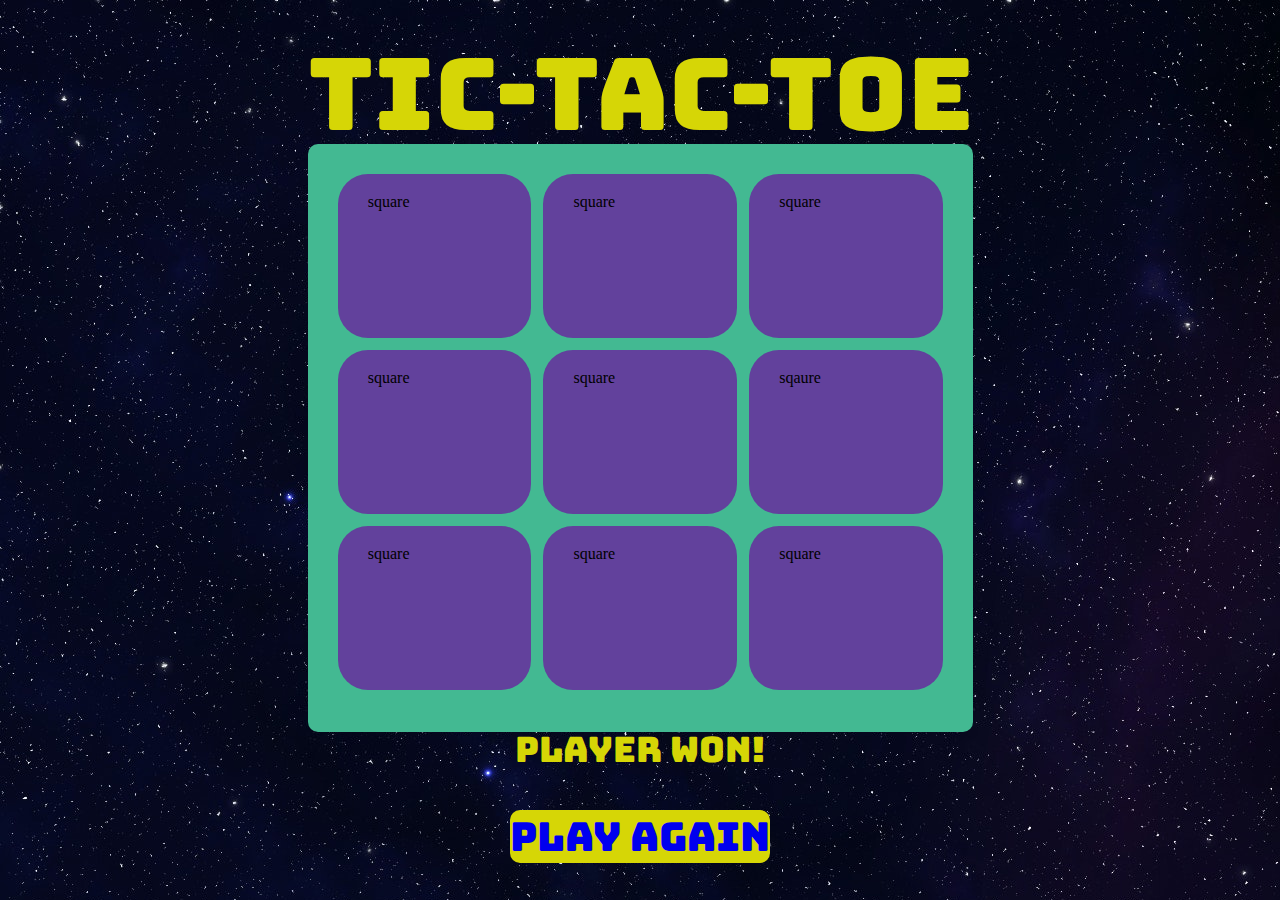
==== Christians-Tic-tac-toe/index.html @ dd4d1802 "rename the folder" ====
<!DOCTYPE html>
<html lang="en">
	<head>
    	<meta charset="utf-8">
    	<meta name="description" content="Your description goes here">
    	<meta name="keywords" content="one, two, three">
		<link rel="preconnect" href="https://fonts.googleapis.com">
		<link rel="preconnect" href="https://fonts.gstatic.com" crossorigin>
		<link href="https://fonts.googleapis.com/css2?family=Bungee&display=swap" rel="stylesheet">

		<title>Tic-Tac-Toe-Hoe</title>

		<!-- external CSS link -->
		<link rel="stylesheet" href="css/reset.css">
		<link rel="stylesheet" href="css/style.css">
	</head>
	<body>
		<div>
		<h1 class="title">Tic-Tac-Toe</h1>
		<div>
		<section>
			<div class="square">square</div>
			<div class="square">square</div>
			<div class="square">square</div>
			<div class="square">square</div>
			<div class="square">square</div>
			<div class="square">sqaure</div>
			<div class="square">square</div>
			<div class="square">square</div>
			<div class="square">square</div>
		</section>
		<div id="outcome">
		<h2 class="playerOutcome">Player Won!</h1> 
			<a class="button" href="#">Play Again</a>
		</div>
	</body>
	<script type="text/javascript" src="js/main.js"></script>
</html>
---- Christians-Tic-tac-toe/css/style.css ----
/* Box Model Hack */
* {
     box-sizing: border-box;
}

/* Clear fix hack */
.clearfix:after {
     content: ".";
     display: block;
     clear: both;
     visibility: hidden;
     line-height: 0;
     height: 0;
}

.clear {
	clear: both;
}

/******************************************
/* BASE STYLES
/*******************************************/
body {
     background-image: url('/Christians-Tic-tac-toe/images/Galaxy.jpg');
     background-color: black;
     min-height: 100vh;
     display: flex;
     justify-content: center;
     align-items: center;
   }
h1{
     font-family: 'Bungee', cursive;
     font-size: 100px;
     margin: 0 auto;
     width: 100%;
     color: rgb(214, 214, 6);

}
section{
     width: 100%;
     display: flex;
     flex-wrap: wrap;
     justify-content: space-between;
     background-color: rgb(67, 185, 146);
     border-radius: 10px;
     padding: 30px;
}

.square{
     min-width: 32%;
     padding: 5%;
     display: inline-block;
     min-height: 164px;
     background-color:#62419c;
     border-radius: 30px;
     padding-top: 20px;
     margin-bottom: 12px;
}
#outcome{
     width: 100%;
     text-align: center;
}
.playerOutcome{
     color: rgb(214, 214, 6);
     font-family: 'Bungee', cursive;
     font-size: 35px;
     padding-bottom: 50px;
}
.button{
     font-family: 'Bungee', cursive;
     font-size: 40px;
     border-radius: 10px;
     background-color: rgb(214, 214, 6);
     text-decoration: none;
}

/******************************************
/* LAYOUT
/*******************************************/


/******************************************
/* ADDITIONAL STYLES
/*******************************************/
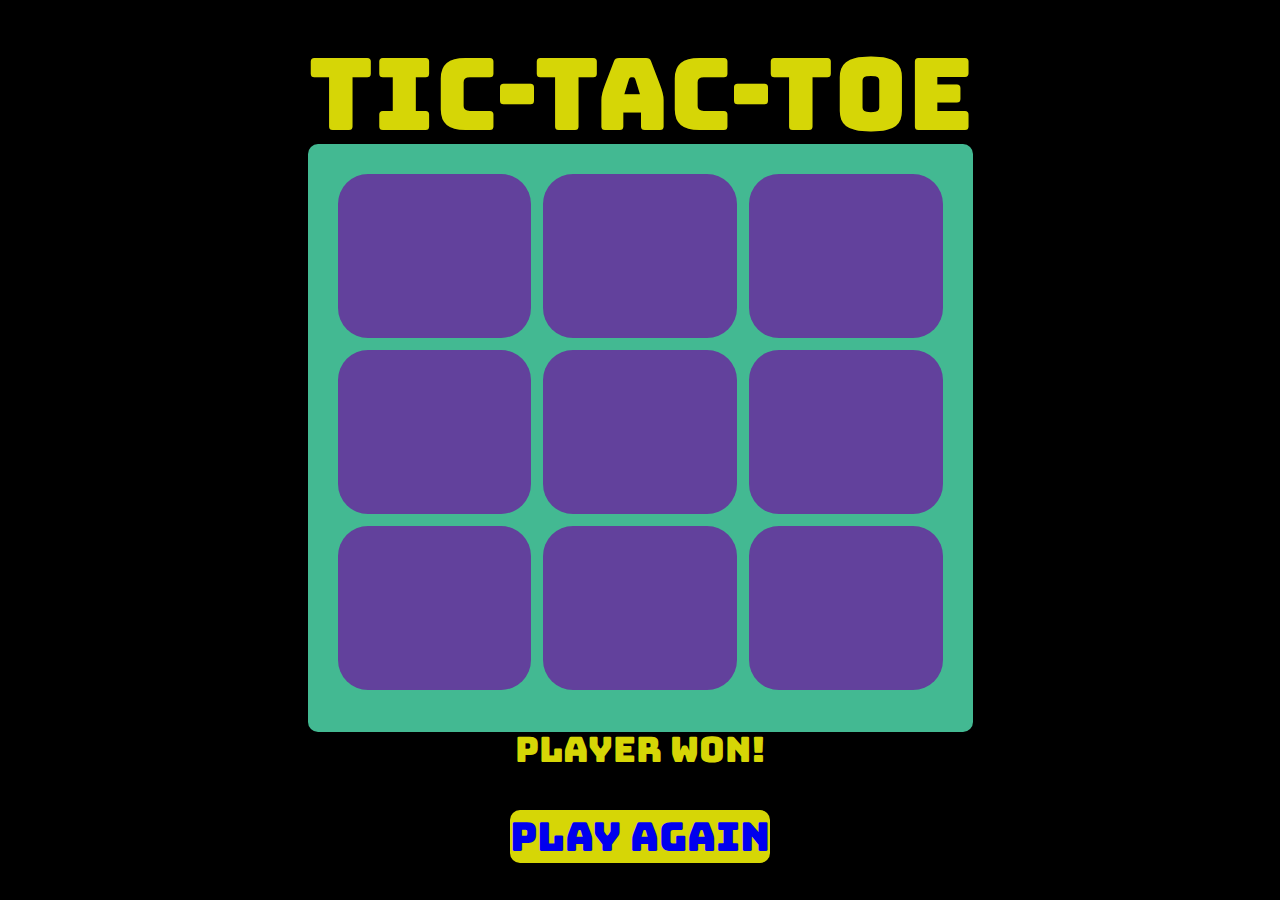
==== commit aefcb556: "Added pictures" ====
--- a/Christians-Tic-tac-toe/index.html
+++ b/Christians-Tic-tac-toe/index.html
@@ -19,15 +19,15 @@
 		<h1 class="title">Tic-Tac-Toe</h1>
 		<div>
 		<section>
-			<div class="square">square</div>
-			<div class="square">square</div>
-			<div class="square">square</div>
-			<div class="square">square</div>
-			<div class="square">square</div>
-			<div class="square">sqaure</div>
-			<div class="square">square</div>
-			<div class="square">square</div>
-			<div class="square">square</div>
+			<div class="square"><img src=""></div>
+			<div class="square"><img src=""></div>
+			<div class="square"><img src=""></div>
+			<div class="square"><img src=""></div>
+			<div class="square"><img src=""></div>
+			<div class="square"><img src=""></div>
+			<div class="square"><img src=""></div>
+			<div class="square"><img src=""></div>
+			<div class="square"><img src=""></div>
 		</section>
 		<div id="outcome">
 		<h2 class="playerOutcome">Player Won!</h1> 
--- a/Christians-Tic-tac-toe/css/style.css
+++ b/Christians-Tic-tac-toe/css/style.css
@@ -21,7 +21,9 @@
 /* BASE STYLES
 /*******************************************/
 body {
-     background-image: url('/Christians-Tic-tac-toe/images/Galaxy.jpg');
+     background-image: url('C:/Users/Chris/Desktop/Software Engineering files/Christians-Tic-tac-toe/Christians-Tic-tac-toe/images/Galaxy.jpg');
+     /*background-image: url('C:/Users/Chris/Desktop/Software Engineering files/Christians-Tic-tac-toe/Christians-Tic-tac-toe/images/Galaxy.jpg');*/
+     background-size: auto;
      background-color: black;
      min-height: 100vh;
      display: flex;
@@ -55,7 +57,12 @@
      border-radius: 30px;
      padding-top: 20px;
      margin-bottom: 12px;
+     transition: background-color 0.3s ease-in-out;
 }
+
+.square:hover {
+     background-color: red;
+     }
 #outcome{
      width: 100%;
      text-align: center;
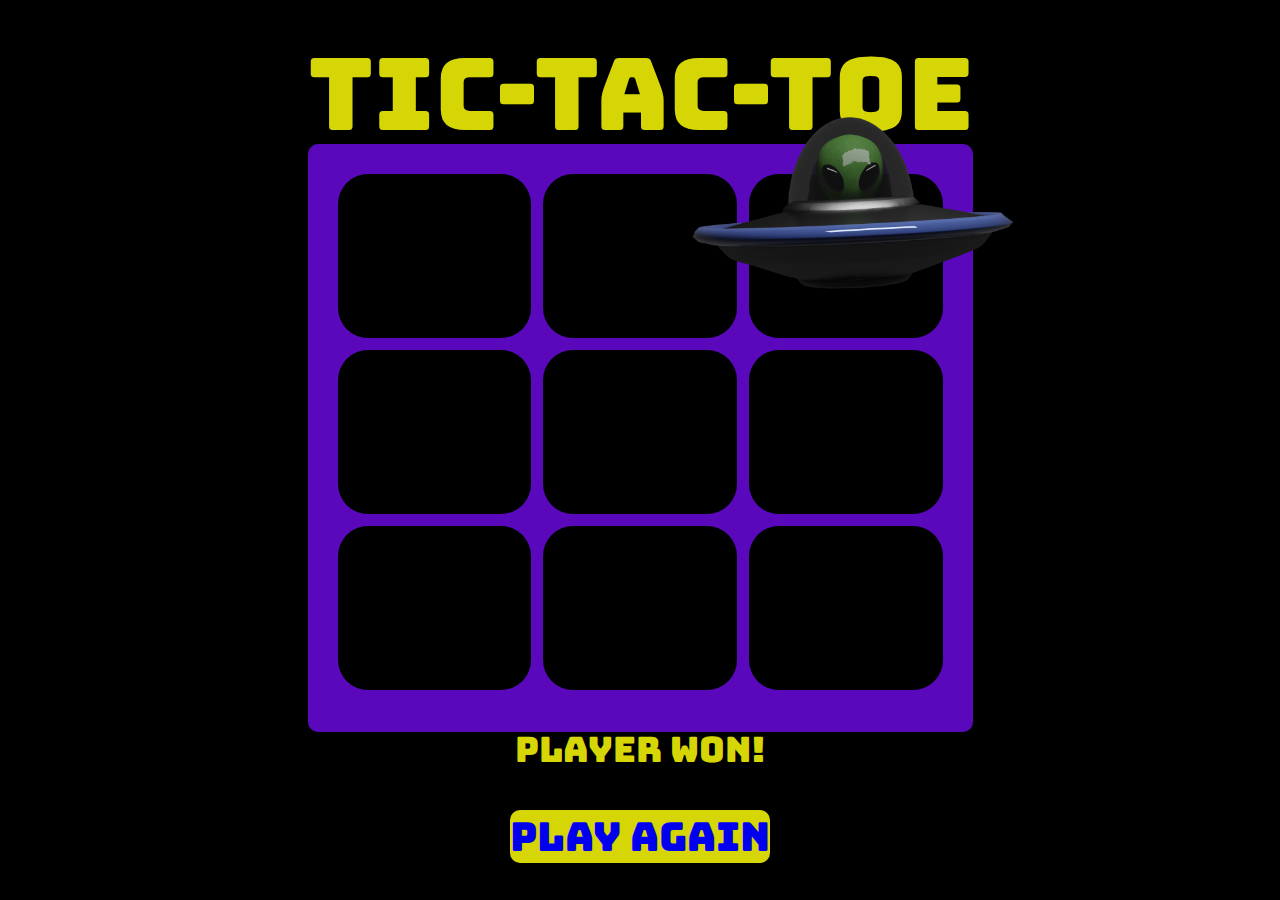
==== commit 90e6bc10: "Animated Alien UFO" ====
--- a/Christians-Tic-tac-toe/index.html
+++ b/Christians-Tic-tac-toe/index.html
@@ -15,6 +15,7 @@
 		<link rel="stylesheet" href="css/style.css">
 	</head>
 	<body>
+		<div id="ufo"></div>
 		<div>
 		<h1 class="title">Tic-Tac-Toe</h1>
 		<div>
--- a/Christians-Tic-tac-toe/css/style.css
+++ b/Christians-Tic-tac-toe/css/style.css
@@ -23,7 +23,7 @@
 body {
      background-image: url('C:/Users/Chris/Desktop/Software Engineering files/Christians-Tic-tac-toe/Christians-Tic-tac-toe/images/Galaxy.jpg');
      /*background-image: url('C:/Users/Chris/Desktop/Software Engineering files/Christians-Tic-tac-toe/Christians-Tic-tac-toe/images/Galaxy.jpg');*/
-     background-size: auto;
+     background-position: center -50px;
      background-color: black;
      min-height: 100vh;
      display: flex;
@@ -36,14 +36,30 @@
      margin: 0 auto;
      width: 100%;
      color: rgb(214, 214, 6);
-
-}
+  /* Title Animation  */
+  /*******************************************/
+     animation: float 3s ease-in-out infinite;
+   }
+   
+   @keyframes float {
+     0% {
+       transform: translate(0, 0);
+     }
+     50% {
+       transform: translate(0, -20px);
+     }
+     100% {
+       transform: translate(0, 0);
+     }
+   }
+   /*******************************************/
+   /* Title Animation  */
 section{
      width: 100%;
      display: flex;
      flex-wrap: wrap;
      justify-content: space-between;
-     background-color: rgb(67, 185, 146);
+     background-color: #5909bb;
      border-radius: 10px;
      padding: 30px;
 }
@@ -53,7 +69,7 @@
      padding: 5%;
      display: inline-block;
      min-height: 164px;
-     background-color:#62419c;
+     background-color:#000000;
      border-radius: 30px;
      padding-top: 20px;
      margin-bottom: 12px;
@@ -61,7 +77,7 @@
 }
 
 .square:hover {
-     background-color: red;
+     background-color: rgb(171, 163, 226);
      }
 #outcome{
      width: 100%;
@@ -80,6 +96,14 @@
      background-color: rgb(214, 214, 6);
      text-decoration: none;
 }
+.image-class{
+     height: 110px;
+     width: 110px;
+     position: relative;
+     left: 10px;
+     top: 5px;
+}
+
 
 /******************************************
 /* LAYOUT
@@ -89,3 +113,28 @@
 /******************************************
 /* ADDITIONAL STYLES
 /*******************************************/
+#ufo {
+     background-image: url('/Christians-Tic-tac-toe/images/Alien.png');
+     background-repeat: no-repeat;
+     background-size: contain;
+     width: 744px; /* Change this value as needed */
+     height: 341px; /* Change this value as needed */
+     position: fixed;
+     right: 0;
+     transform: translateY(-50%);
+     animation: float 13s ease-in-out infinite;
+}
+
+@keyframes float {
+  0% {
+    transform: translate(0, 0);
+  }
+  50% {
+    transform: translate(0, -20px);
+  }
+  100% {
+    transform: translate(0, 0);
+  }
+}
+   
+   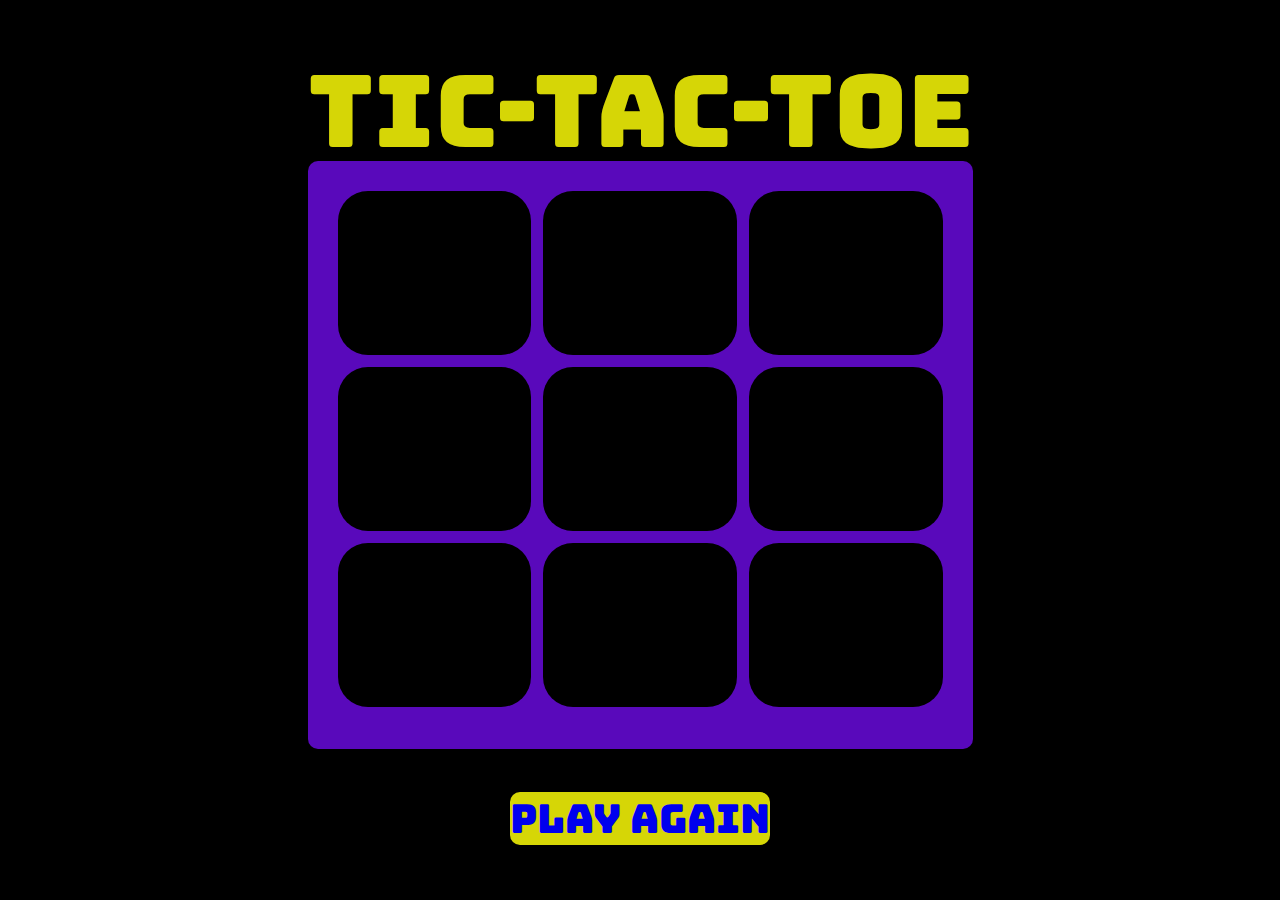
==== commit 7d8ed2d3: "simplified js" ====
--- a/Christians-Tic-tac-toe/index.html
+++ b/Christians-Tic-tac-toe/index.html
@@ -19,19 +19,19 @@
 		<div>
 		<h1 class="title">Tic-Tac-Toe</h1>
 		<div>
-		<section>
-			<div class="square"><img src=""></div>
-			<div class="square"><img src=""></div>
-			<div class="square"><img src=""></div>
-			<div class="square"><img src=""></div>
-			<div class="square"><img src=""></div>
-			<div class="square"><img src=""></div>
-			<div class="square"><img src=""></div>
-			<div class="square"><img src=""></div>
-			<div class="square"><img src=""></div>
+		<section class="board">
+			<div class="square" id="0"></div>
+  			<div class="square" id="1"></div>
+  			<div class="square" id="2"></div>
+  			<div class="square" id="3"></div>
+  			<div class="square" id="4"></div>
+  			<div class="square" id="5"></div>
+  			<div class="square" id="6"></div>
+  			<div class="square" id="7"></div>
+  			<div class="square" id="8"></div>
 		</section>
 		<div id="outcome">
-		<h2 class="playerOutcome">Player Won!</h1> 
+		<h2 class="playerOutcome"></h1> 
 			<a class="button" href="#">Play Again</a>
 		</div>
 	</body>
--- a/Christians-Tic-tac-toe/css/style.css
+++ b/Christians-Tic-tac-toe/css/style.css
@@ -66,6 +66,7 @@
 
 .square{
      min-width: 32%;
+     max-width: 60px;
      padding: 5%;
      display: inline-block;
      min-height: 164px;
@@ -75,7 +76,9 @@
      margin-bottom: 12px;
      transition: background-color 0.3s ease-in-out;
 }
-
+.square img {
+     width: 125px;
+ }
 .square:hover {
      background-color: rgb(171, 163, 226);
      }
@@ -114,7 +117,7 @@
 /* ADDITIONAL STYLES
 /*******************************************/
 #ufo {
-     background-image: url('/Christians-Tic-tac-toe/images/Alien.png');
+     background-image: url('C:/Users/Chris/Desktop/Software Engineering files/Christians-Tic-tac-toe/Christians-Tic-tac-toe/images/Alien.png');
      background-repeat: no-repeat;
      background-size: contain;
      width: 744px; /* Change this value as needed */
